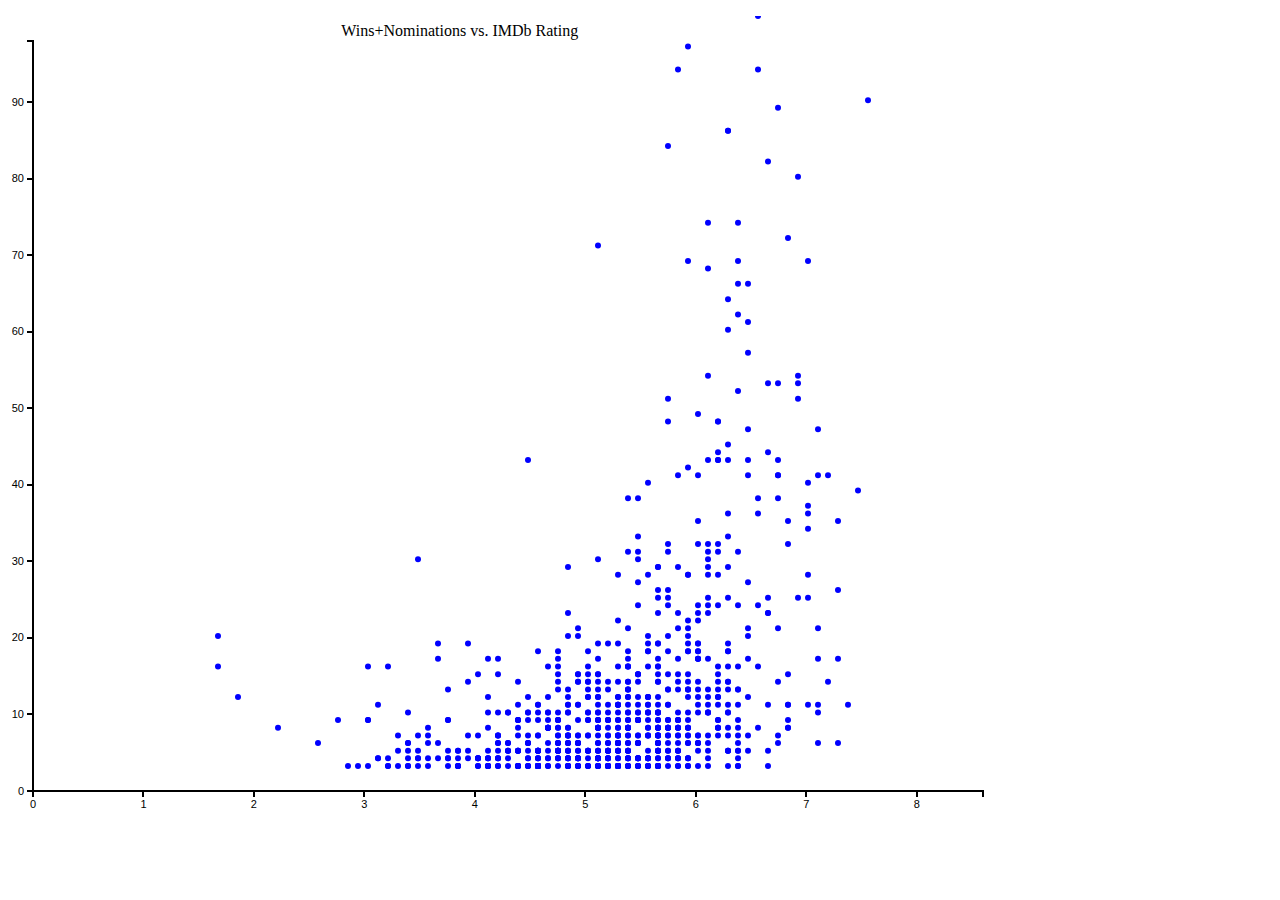
==== Q3/scatterplotTemp.html @ 70dce8a5 "scatterplot WinsNoms vs imdbRating" ====
<!DOCTYPE html>
<html lang="en">
    <head>
        <meta charset="utf-8">
        <title>GTmtello3</title>
        <script src="../lib/d3.v3.min.js"></script>
        <style type="text/css">
        /* nothing */
        .axis path,
        .axis line {
            fill: none;
            stroke: black;
            shape-rendering: crispEdges;
            stroke-width: 2px;
        }
        .axis text {
            font-family: sans-serif;
            font-size: 11px;
        }
        </style>
    </head>
    <body>
        <script type="text/javascript">

d3.csv("movies.csv", function(data) {

        			//Width and height
        			var w = 1000;
        			var h = 800;
        			var padding = 25;

        			//Dynamic, random dataset
        			var dataset = data;					//Add new number to array

  console.log(dataset);
        			//Create scale functions
        			var xScale = d3.scale.linear()
        								 .domain([0, d3.max(dataset, function(d) { return d.imdbRating; })])
        								 .range([padding, w - padding]);

        			var yScaleCanvas1 = d3.scale.linear()
        								 .domain([0, d3.max(dataset, function(d) { return d.WinsNoms; })])
        								 .range([h - padding, padding]);

        			//Define X axis
        			var xAxis = d3.svg.axis()
        							  .scale(xScale)
        							  .orient("bottom")
        							  .ticks(10);

        			//Define Y axis
        			var yAxis = d3.svg.axis()
        							  .scale(yScaleCanvas1)
        							  .orient("left")
        							  .ticks(10);

        			//Create SVG element
        			var canvas1 = d3.select("body")
        						.append("svg")
        						.attr("width", w)
        						.attr("height", h);


              canvas1.selectAll("circle")
                    .data(data)
                    .enter()
                      .append("circle")
                      .attr("r", function(d) { return 3; } )
                      .attr("cx", function(d) { return d.imdbRating*100; } )
                      .attr("cy", function(d) { return yScaleCanvas1(d.WinsNoms) - padding; } )
                      .attr("fill", "blue")


        			//Create X axis
        			canvas1.append("g")
        				.attr("class", "axis")
        				.attr("transform", "translate(0," + (h - padding) + ")")
        				.call(xAxis);

        			//Create Y axis
        			canvas1.append("g")
        				.attr("class", "axis")
        				.attr("transform", "translate(" + padding + ",0)")
        				.call(yAxis);

              canvas1.append("text")
                .attr("x", w / 3 )
                .attr("y", 20 )
                .text("Wins+Nominations vs. IMDb Rating");
              })
          </script>
        <p></p>
    </body>
</html>
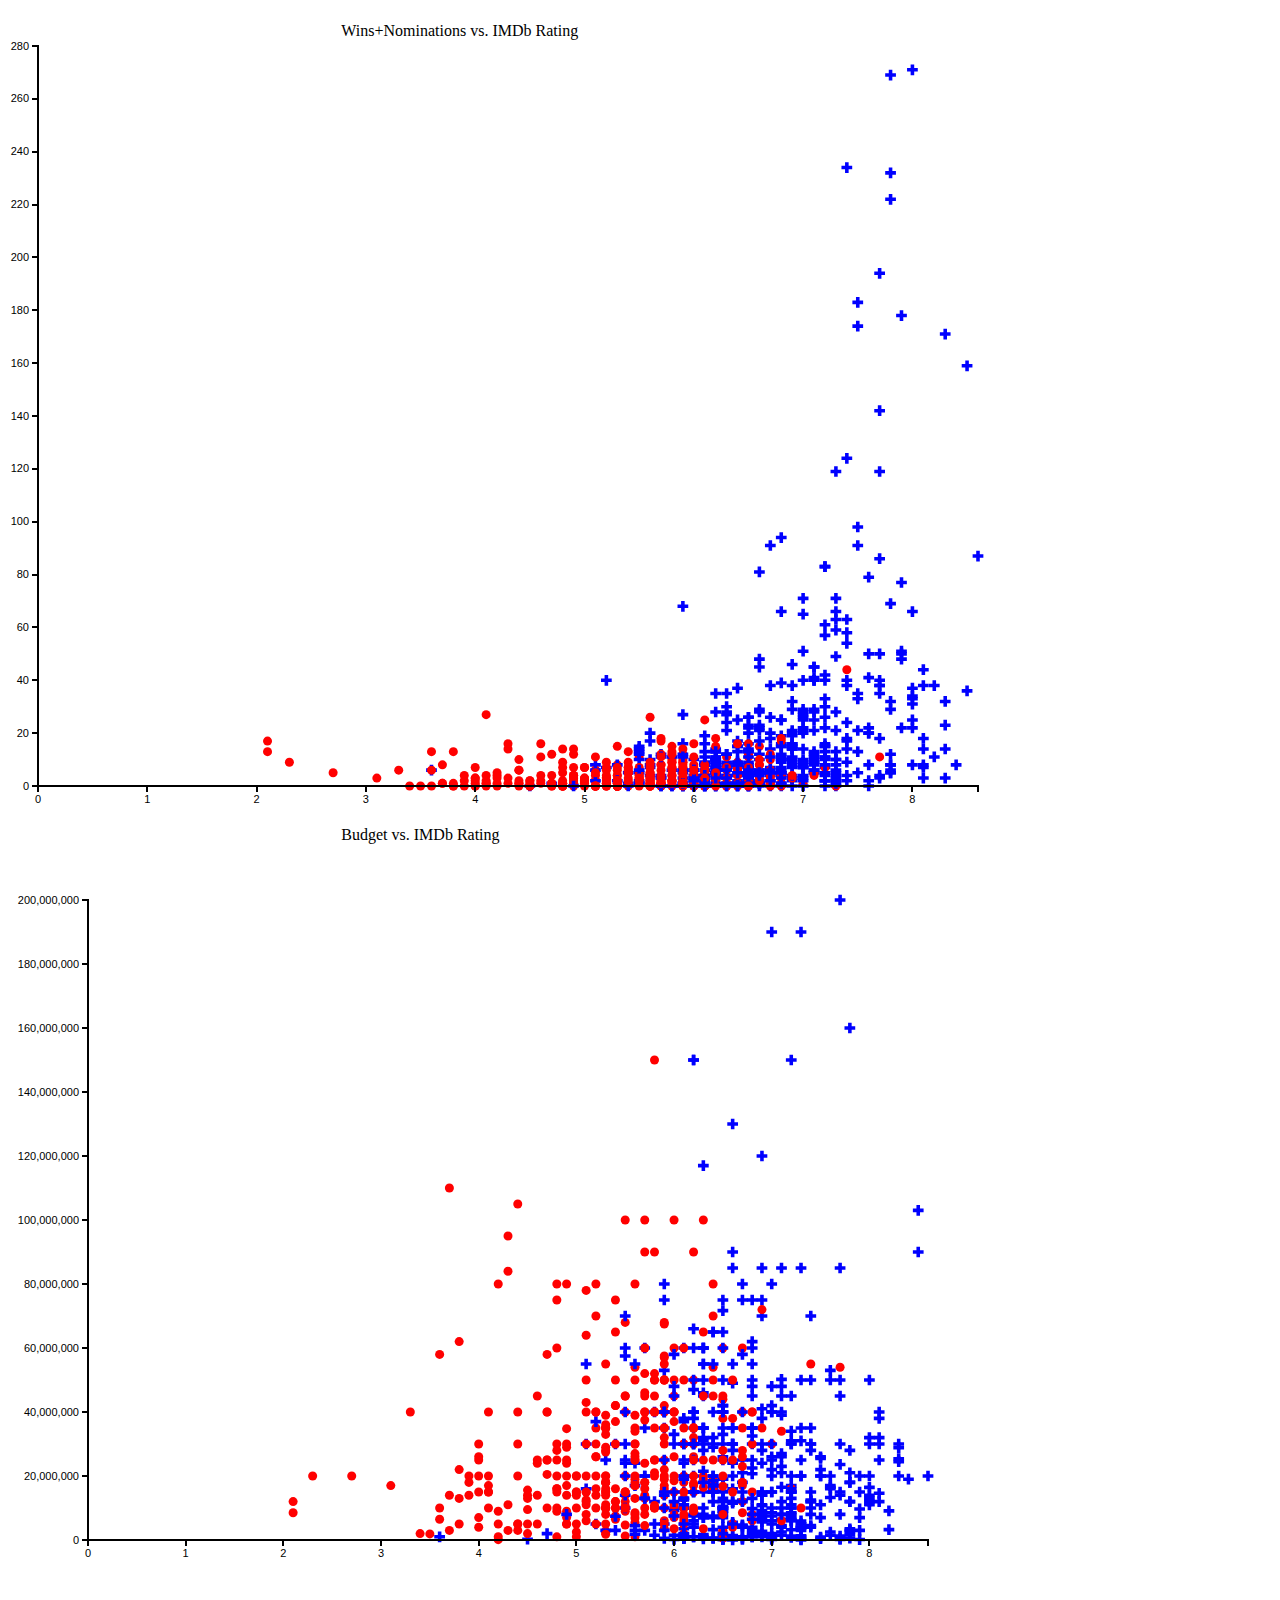
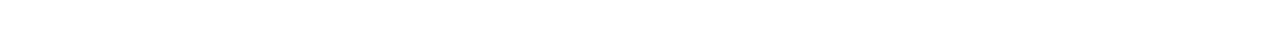
==== commit 838f86e4: "created first 2 plots of Q3" ====
--- a/Q3/scatterplotTemp.html
+++ b/Q3/scatterplotTemp.html
@@ -17,6 +17,12 @@
             font-family: sans-serif;
             font-size: 11px;
         }
+/*
+        .point {
+            fill: yellow;
+            stroke: black;
+        }
+        */
         </style>
     </head>
     <body>
@@ -27,7 +33,7 @@
         			//Width and height
         			var w = 1000;
         			var h = 800;
-        			var padding = 25;
+        			var padding = 30;
 
         			//Dynamic, random dataset
         			var dataset = data;					//Add new number to array
@@ -39,7 +45,7 @@
         								 .range([padding, w - padding]);
 
         			var yScaleCanvas1 = d3.scale.linear()
-        								 .domain([0, d3.max(dataset, function(d) { return d.WinsNoms; })])
+        								 .domain([0, 280])
         								 .range([h - padding, padding]);
 
         			//Define X axis
@@ -53,7 +59,7 @@
         							  .scale(yScaleCanvas1)
         							  .orient("left")
         							  .ticks(10);
-
+//*************PLOT1
         			//Create SVG element
         			var canvas1 = d3.select("body")
         						.append("svg")
@@ -61,32 +67,106 @@
         						.attr("height", h);
 
 
-              canvas1.selectAll("circle")
+              canvas1.selectAll(".point")
                     .data(data)
-                    .enter()
-                      .append("circle")
-                      .attr("r", function(d) { return 3; } )
-                      .attr("cx", function(d) { return d.imdbRating*100; } )
-                      .attr("cy", function(d) { return yScaleCanvas1(d.WinsNoms) - padding; } )
-                      .attr("fill", "blue")
-
+                    .enter().append("path")
+                      .attr("class", "point")
+                      .attr("d", d3.svg.symbol().type(function(d){
+                          if (d.IsGoodRating == 1){ return "cross"; }
+                          else { return "circle"; }
+                        }
+                      ))
+                      .attr("fill", function(d){
+                        if (d.IsGoodRating == 1) {
+                          return "blue";
+                        } else { return "red"; }
+                      })
+                      .attr("transform", function(d) { return "translate(" + xScale(d.imdbRating) + "," + yScaleCanvas1(d.WinsNoms) + ")"; });
 
         			//Create X axis
         			canvas1.append("g")
         				.attr("class", "axis")
-        				.attr("transform", "translate(0," + (h - padding) + ")")
+        				.attr("transform", "translate(0," + (h - padding) + ")")//send x axis to the bottom
         				.call(xAxis);
 
         			//Create Y axis
         			canvas1.append("g")
         				.attr("class", "axis")
-        				.attr("transform", "translate(" + padding + ",0)")
+        				.attr("transform", "translate(" + padding + ",0)")//position y axis
         				.call(yAxis);
 
               canvas1.append("text")
                 .attr("x", w / 3 )
                 .attr("y", 20 )
                 .text("Wins+Nominations vs. IMDb Rating");
+
+
+//*************PLOT2
+var padding = 80;
+
+//Create scale functions
+var xScale = d3.scale.linear()
+           .domain([0, d3.max(dataset, function(d) { return d.imdbRating; })])
+           .range([padding, w - padding]);
+
+        			var yScaleCanvas2 = d3.scale.linear()
+        								 .domain([0, 200000000])
+        								 .range([h - padding, padding]);
+
+                         //Define X axis
+                   			var xAxis = d3.svg.axis()
+                   							  .scale(xScale)
+                   							  .orient("bottom")
+                   							  .ticks(10);
+                                  
+            //Define Y axis
+            var yAxis2 = d3.svg.axis()
+                      .scale(yScaleCanvas2)
+                      .orient("left")
+                      .ticks(10);
+
+
+//Create SVG element
+var canvas2 = d3.select("body")
+      .append("svg")
+      .attr("width", w)
+      .attr("height", h);
+
+
+canvas2.selectAll(".point")
+      .data(data)
+      .enter().append("path")
+        .attr("class", "point")
+        .attr("d", d3.svg.symbol().type(function(d){
+            if (d.IsGoodRating == 1){ return "cross"; }
+            else { return "circle"; }
+          }
+        ))
+        .attr("fill", function(d){
+          if (d.IsGoodRating == 1) {
+            return "blue";
+          } else { return "red"; }
+        })
+        .attr("transform", function(d) { return "translate(" + xScale(d.imdbRating) + "," + yScaleCanvas2(d.Budget) + ")"; });
+
+//Create X axis
+canvas2.append("g")
+  .attr("class", "axis")
+  .attr("transform", "translate(0," + (h - padding) + ")")//send x axis to the bottom
+  .call(xAxis);
+
+//Create Y axis
+canvas2.append("g")
+  .attr("class", "axis")
+  .attr("transform", "translate(" + padding + ",0)")//position y axis
+  .call(yAxis2);
+
+canvas2.append("text")
+  .attr("x", w / 3 )
+  .attr("y", 20 )
+  .text("Budget vs. IMDb Rating");
+
+
               })
           </script>
         <p></p>
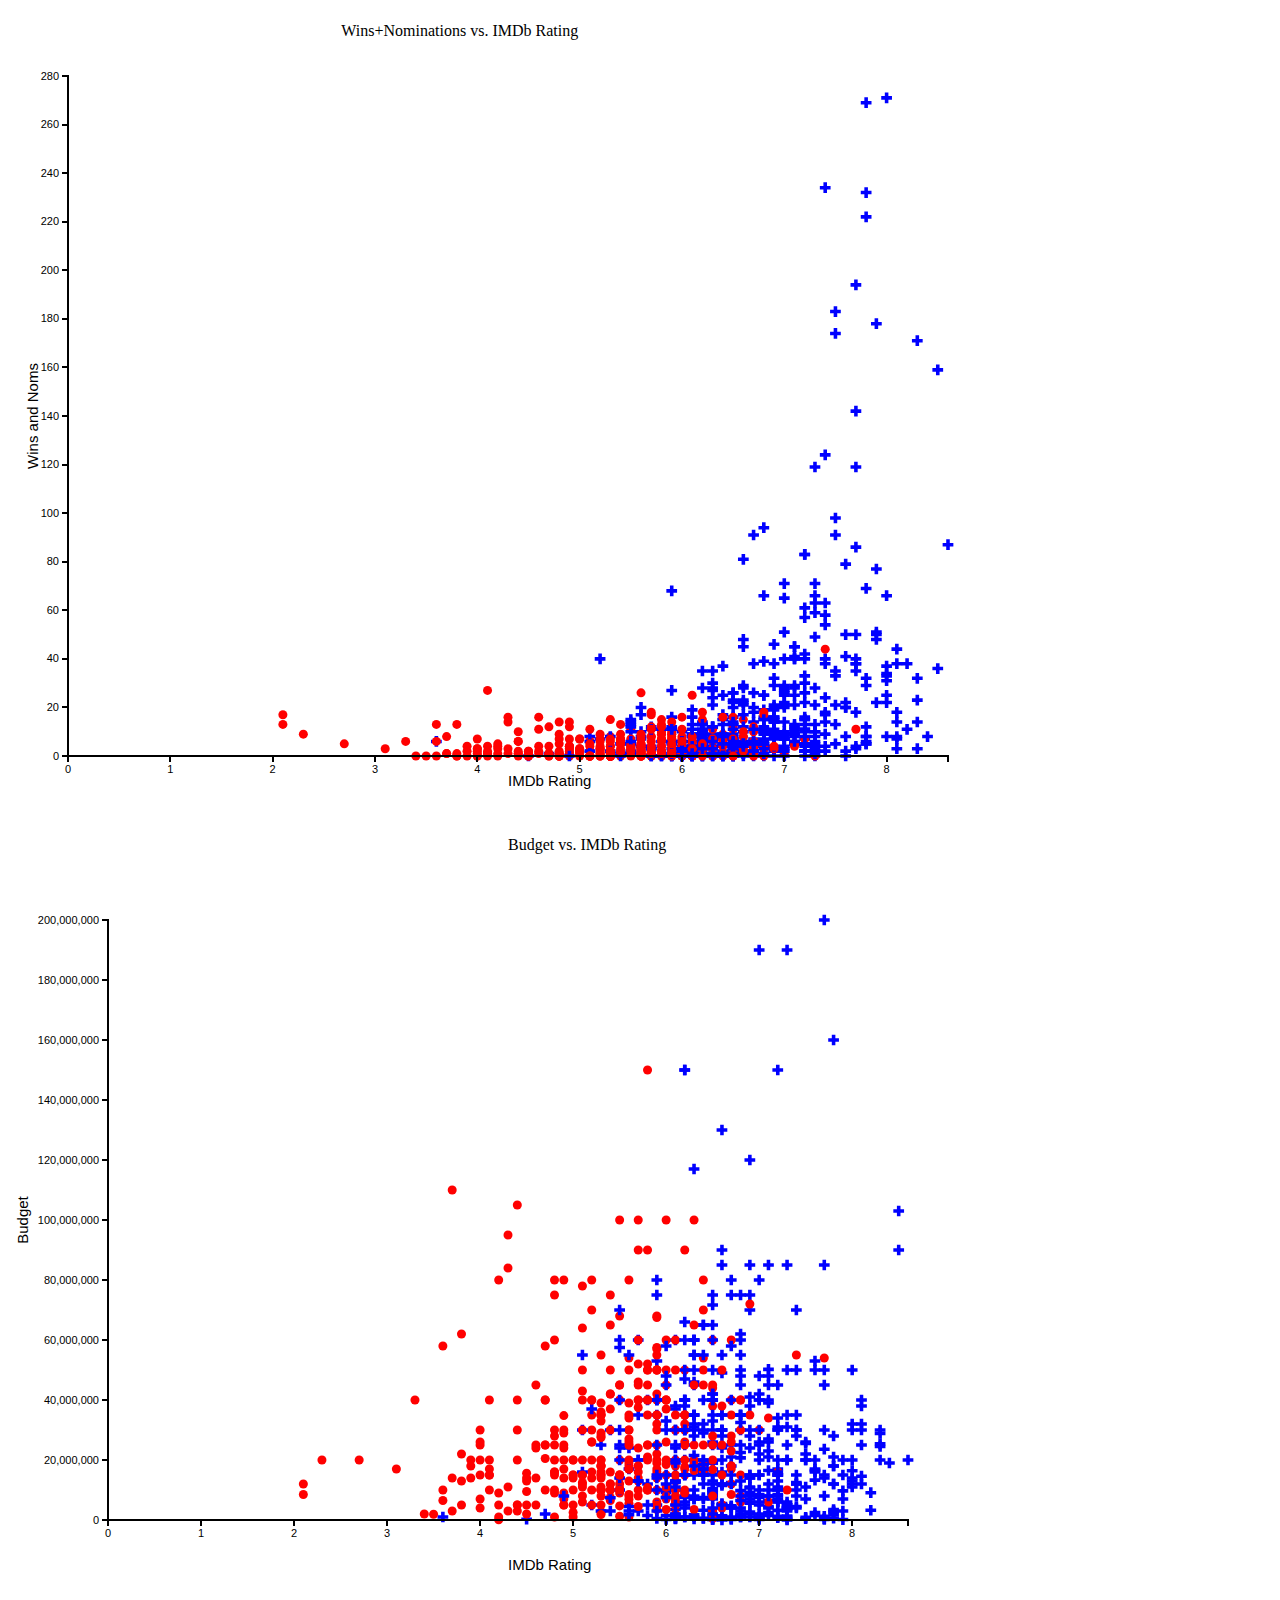
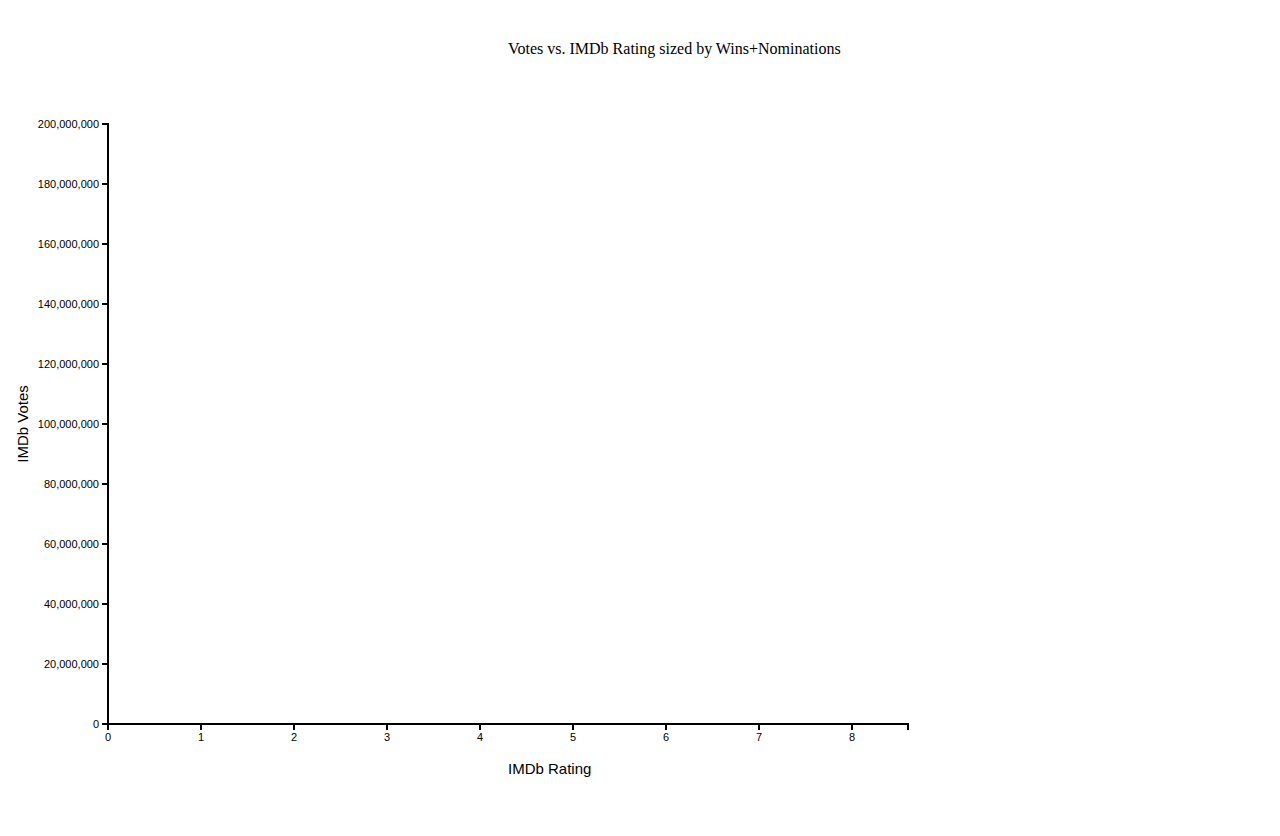
==== commit 2b9152bc: "adding 3rd plot" ====
--- a/Q3/scatterplotTemp.html
+++ b/Q3/scatterplotTemp.html
@@ -4,6 +4,7 @@
         <meta charset="utf-8">
         <title>GTmtello3</title>
         <script src="../lib/d3.v3.min.js"></script>
+        <link rel="stylesheet"  href="legends.css">
         <style type="text/css">
         /* nothing */
         .axis path,
@@ -26,15 +27,24 @@
         </style>
     </head>
     <body>
-        <script type="text/javascript">
+      <script type="text/javascript">
 
 d3.csv("movies.csv", function(data) {
 
         			//Width and height
         			var w = 1000;
         			var h = 800;
-        			var padding = 30;
-
+        			var padding = 60;
+
+/*
+                            var legend = d3.select("body")
+                                    .append("svg")
+                                    .attr("width", 200)
+                                    .attr("heigth", 50)
+                                    .append("text")
+                                    .text("Good Rating")
+                                    ;
+*/
         			//Dynamic, random dataset
         			var dataset = data;					//Add new number to array
 
@@ -59,6 +69,7 @@
         							  .scale(yScaleCanvas1)
         							  .orient("left")
         							  .ticks(10);
+
 //*************PLOT1
         			//Create SVG element
         			var canvas1 = d3.select("body")
@@ -87,13 +98,27 @@
         			canvas1.append("g")
         				.attr("class", "axis")
         				.attr("transform", "translate(0," + (h - padding) + ")")//send x axis to the bottom
-        				.call(xAxis);
+        				.call(xAxis)
+                .append("text")
+                .attr("x", w/2)
+                .attr("y", padding/2)
+                .style("fill", "black")
+                .style("font-size", "15px")
+                .text("IMDb Rating");
 
         			//Create Y axis
         			canvas1.append("g")
         				.attr("class", "axis")
         				.attr("transform", "translate(" + padding + ",0)")//position y axis
-        				.call(yAxis);
+        				.call(yAxis)
+                .append("text")
+                .style("fill", "black")
+                .style("font-size", "15px")
+                .attr("y", -padding/2)
+                .attr("x", -h/2)
+                .style("text-anchor", "middle")
+                .attr("transform", "translate(0,0) rotate(-90)")
+                .text("Wins and Noms");
 
               canvas1.append("text")
                 .attr("x", w / 3 )
@@ -102,69 +127,164 @@
 
 
 //*************PLOT2
-var padding = 80;
-
-//Create scale functions
-var xScale = d3.scale.linear()
-           .domain([0, d3.max(dataset, function(d) { return d.imdbRating; })])
-           .range([padding, w - padding]);
-
-        			var yScaleCanvas2 = d3.scale.linear()
-        								 .domain([0, 200000000])
-        								 .range([h - padding, padding]);
-
-                         //Define X axis
-                   			var xAxis = d3.svg.axis()
-                   							  .scale(xScale)
-                   							  .orient("bottom")
-                   							  .ticks(10);
-                                  
-            //Define Y axis
-            var yAxis2 = d3.svg.axis()
-                      .scale(yScaleCanvas2)
-                      .orient("left")
-                      .ticks(10);
-
-
-//Create SVG element
-var canvas2 = d3.select("body")
-      .append("svg")
-      .attr("width", w)
-      .attr("height", h);
-
-
-canvas2.selectAll(".point")
-      .data(data)
-      .enter().append("path")
-        .attr("class", "point")
-        .attr("d", d3.svg.symbol().type(function(d){
-            if (d.IsGoodRating == 1){ return "cross"; }
-            else { return "circle"; }
-          }
-        ))
-        .attr("fill", function(d){
-          if (d.IsGoodRating == 1) {
-            return "blue";
-          } else { return "red"; }
-        })
-        .attr("transform", function(d) { return "translate(" + xScale(d.imdbRating) + "," + yScaleCanvas2(d.Budget) + ")"; });
-
-//Create X axis
-canvas2.append("g")
-  .attr("class", "axis")
-  .attr("transform", "translate(0," + (h - padding) + ")")//send x axis to the bottom
-  .call(xAxis);
-
-//Create Y axis
-canvas2.append("g")
-  .attr("class", "axis")
-  .attr("transform", "translate(" + padding + ",0)")//position y axis
-  .call(yAxis2);
-
-canvas2.append("text")
-  .attr("x", w / 3 )
-  .attr("y", 20 )
-  .text("Budget vs. IMDb Rating");
+var padding = 100;
+
+      //Create scale functions
+      var xScale = d3.scale.linear()
+                 .domain([0, d3.max(dataset, function(d) { return d.imdbRating; })])
+                 .range([padding, w - padding]);
+
+              			var yScalecanvas2 = d3.scale.linear()
+              								 .domain([0, 200000000])
+              								 .range([h - padding, padding]);
+
+                               //Define X axis
+                         			var xAxis = d3.svg.axis()
+                         							  .scale(xScale)
+                         							  .orient("bottom")
+                         							  .ticks(10);
+
+                  //Define Y axis
+                  var yAxis2 = d3.svg.axis()
+                            .scale(yScalecanvas2)
+                            .orient("left")
+                            .ticks(10);
+
+
+      //Create SVG element
+      var canvas2 = d3.select("body")
+            .append("svg")
+            .attr("width", w)
+            .attr("height", h);
+
+
+      canvas2.selectAll(".point")
+            .data(data)
+            .enter().append("path")
+              .attr("class", "point")
+              .attr("d", d3.svg.symbol().type(function(d){
+                  if (d.IsGoodRating == 1){ return "cross"; }
+                  else { return "circle"; }
+                }
+              ))
+              .attr("fill", function(d){
+                if (d.IsGoodRating == 1) {
+                  return "blue";
+                } else { return "red"; }
+              })
+              .attr("transform", function(d) { return "translate(" + xScale(d.imdbRating) + "," + yScalecanvas2(d.Budget) + ")"; });
+
+      //Create X axis
+      canvas2.append("g")
+        .attr("class", "axis")
+        .attr("transform", "translate(0," + (h - padding) + ")")//send x axis to the bottom
+        .call(xAxis)
+        .append("text")
+        .attr("x", w/2)
+        .attr("y", padding/2)
+        .style("fill", "black")
+        .style("font-size", "15px")
+        .text("IMDb Rating");
+
+      //Create Y axis
+      canvas2.append("g")
+        .attr("class", "axis")
+        .attr("transform", "translate(" + padding + ",0)")//position y axis
+        .call(yAxis2)
+        .append("text")
+        .style("fill", "black")
+        .style("font-size", "15px")
+        .attr("y", -padding+20)
+        .attr("x", -h/2)
+        .style("text-anchor", "middle")
+        .attr("transform", "translate(0,0) rotate(-90)")
+        .text("Budget");
+
+      canvas2.append("text")
+        .attr("x", w / 2 )
+        .attr("y", 30 )
+        .text("Budget vs. IMDb Rating");
+
+
+
+        //*************PLOT3
+        var padding = 100;
+
+              //Create scale functions
+              var xScale = d3.scale.linear()
+                         .domain([0, d3.max(dataset, function(d) { return d.imdbRating; })])
+                         .range([padding, w - padding]);
+
+                      			var yScaleCanvas3 = d3.scale.linear()
+                      								 .domain([0, 1000000])
+                      								 .range([h - padding, padding]);
+
+                                       //Define X axis
+                                 			var xAxis = d3.svg.axis()
+                                 							  .scale(xScale)
+                                 							  .orient("bottom")
+                                 							  .ticks(10);
+
+                          //Define Y axis
+                          var yAxis3 = d3.svg.axis()
+                                    .scale(yScaleCanvas3)
+                                    .orient("left")
+                                    .ticks(10);
+
+
+              //Create SVG element
+              var canvas3 = d3.select("body")
+                    .append("svg")
+                    .attr("width", w)
+                    .attr("height", h);
+
+
+              canvas2.selectAll(".point")
+                    .data(data)
+                    .enter().append("path")
+                      .attr("class", "point")
+                      .attr("d", d3.svg.symbol().type(function(d){
+                          if (d.IsGoodRating == 1){ return "cross"; }
+                          else { return "circle"; }
+                        }
+                      ))
+                      .attr("fill", function(d){
+                        if (d.IsGoodRating == 1) {
+                          return "blue";
+                        } else { return "red"; }
+                      })
+                      .attr("transform", function(d) { return "translate(" + xScale(d.imdbRating) + "," + yScalecanvas3(d.Budget) + ")"; });
+
+              //Create X axis
+              canvas3.append("g")
+                .attr("class", "axis")
+                .attr("transform", "translate(0," + (h - padding) + ")")//send x axis to the bottom
+                .call(xAxis)
+                .append("text")
+                .attr("x", w/2)
+                .attr("y", padding/2)
+                .style("fill", "black")
+                .style("font-size", "15px")
+                .text("IMDb Rating");
+
+              //Create Y axis
+              canvas3.append("g")
+                .attr("class", "axis")
+                .attr("transform", "translate(" + padding + ",0)")//position y axis
+                .call(yAxis2)
+                .append("text")
+                .style("fill", "black")
+                .style("font-size", "15px")
+                .attr("y", -padding+20)
+                .attr("x", -h/2)
+                .style("text-anchor", "middle")
+                .attr("transform", "translate(0,0) rotate(-90)")
+                .text("IMDb Votes");
+
+              canvas3.append("text")
+                .attr("x", w / 2 )
+                .attr("y", 30 )
+                .text("Votes vs. IMDb Rating sized by Wins+Nominations");
 
 
               })
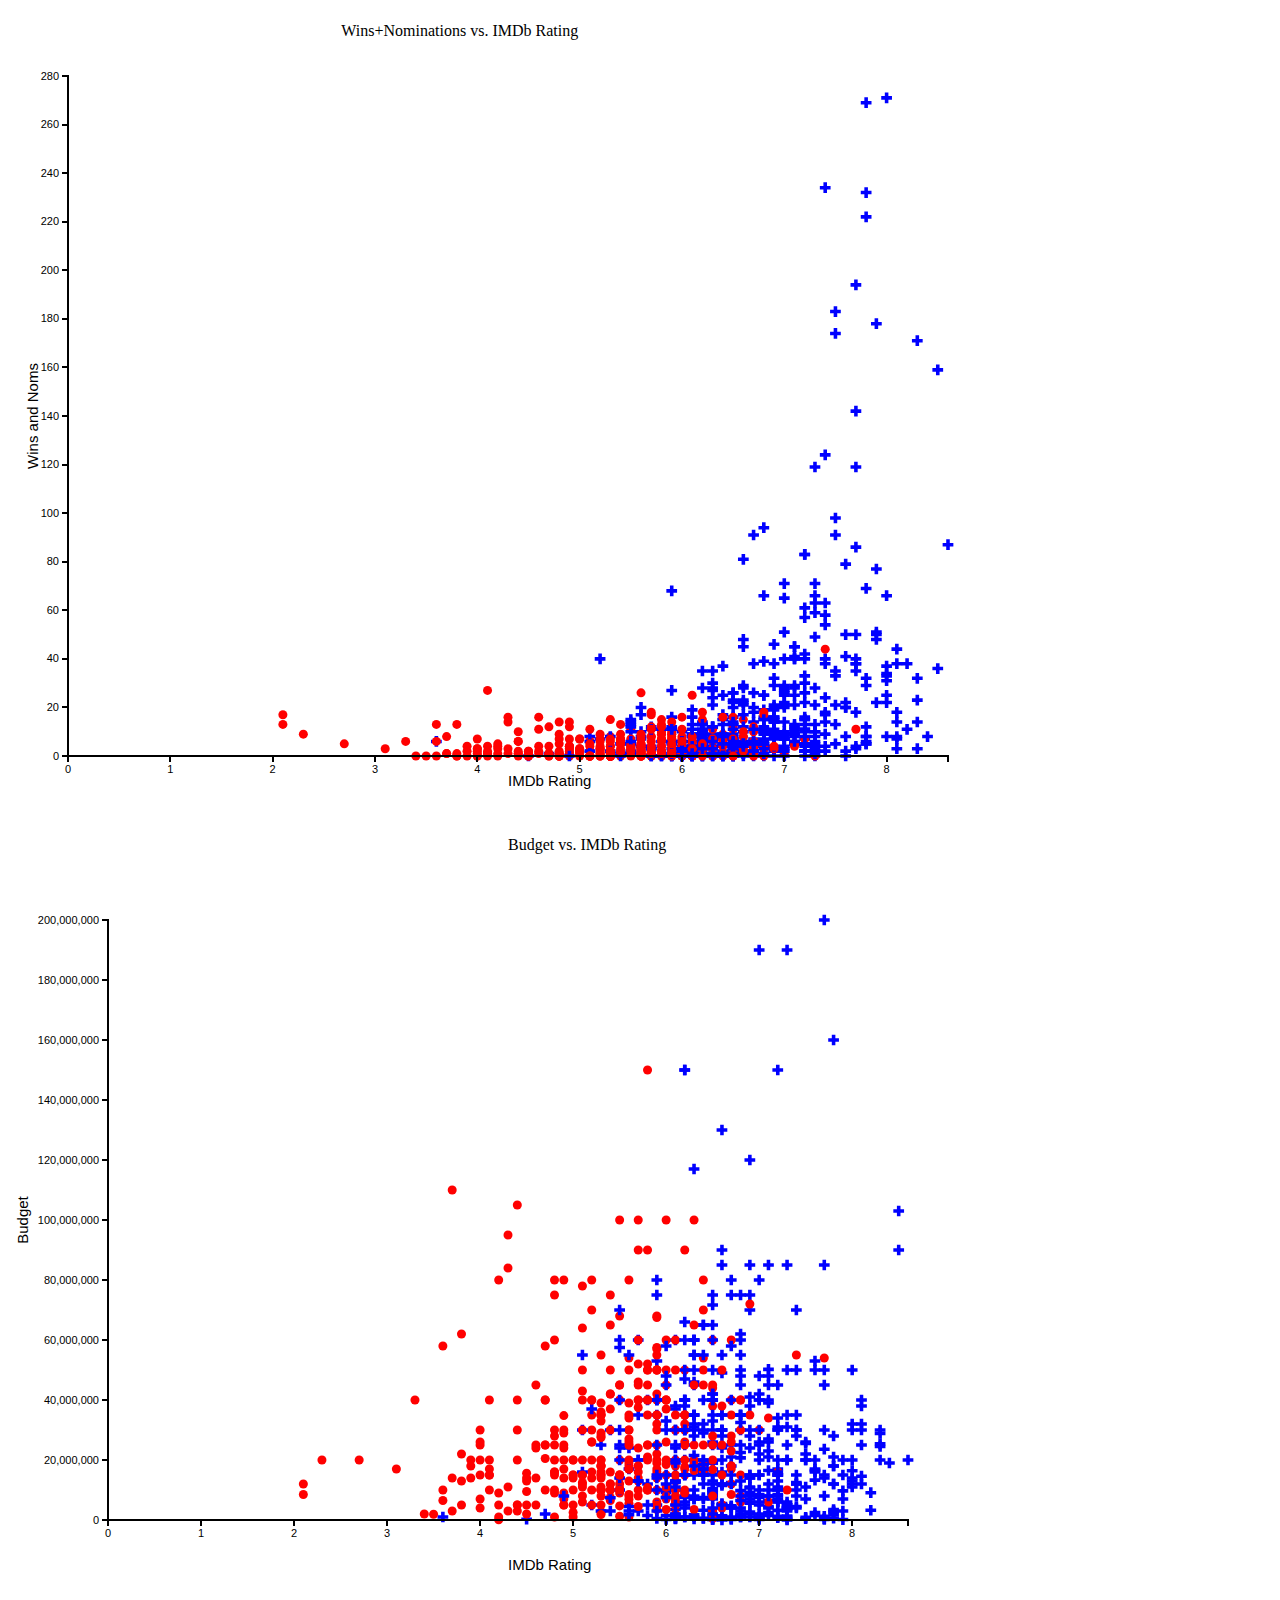
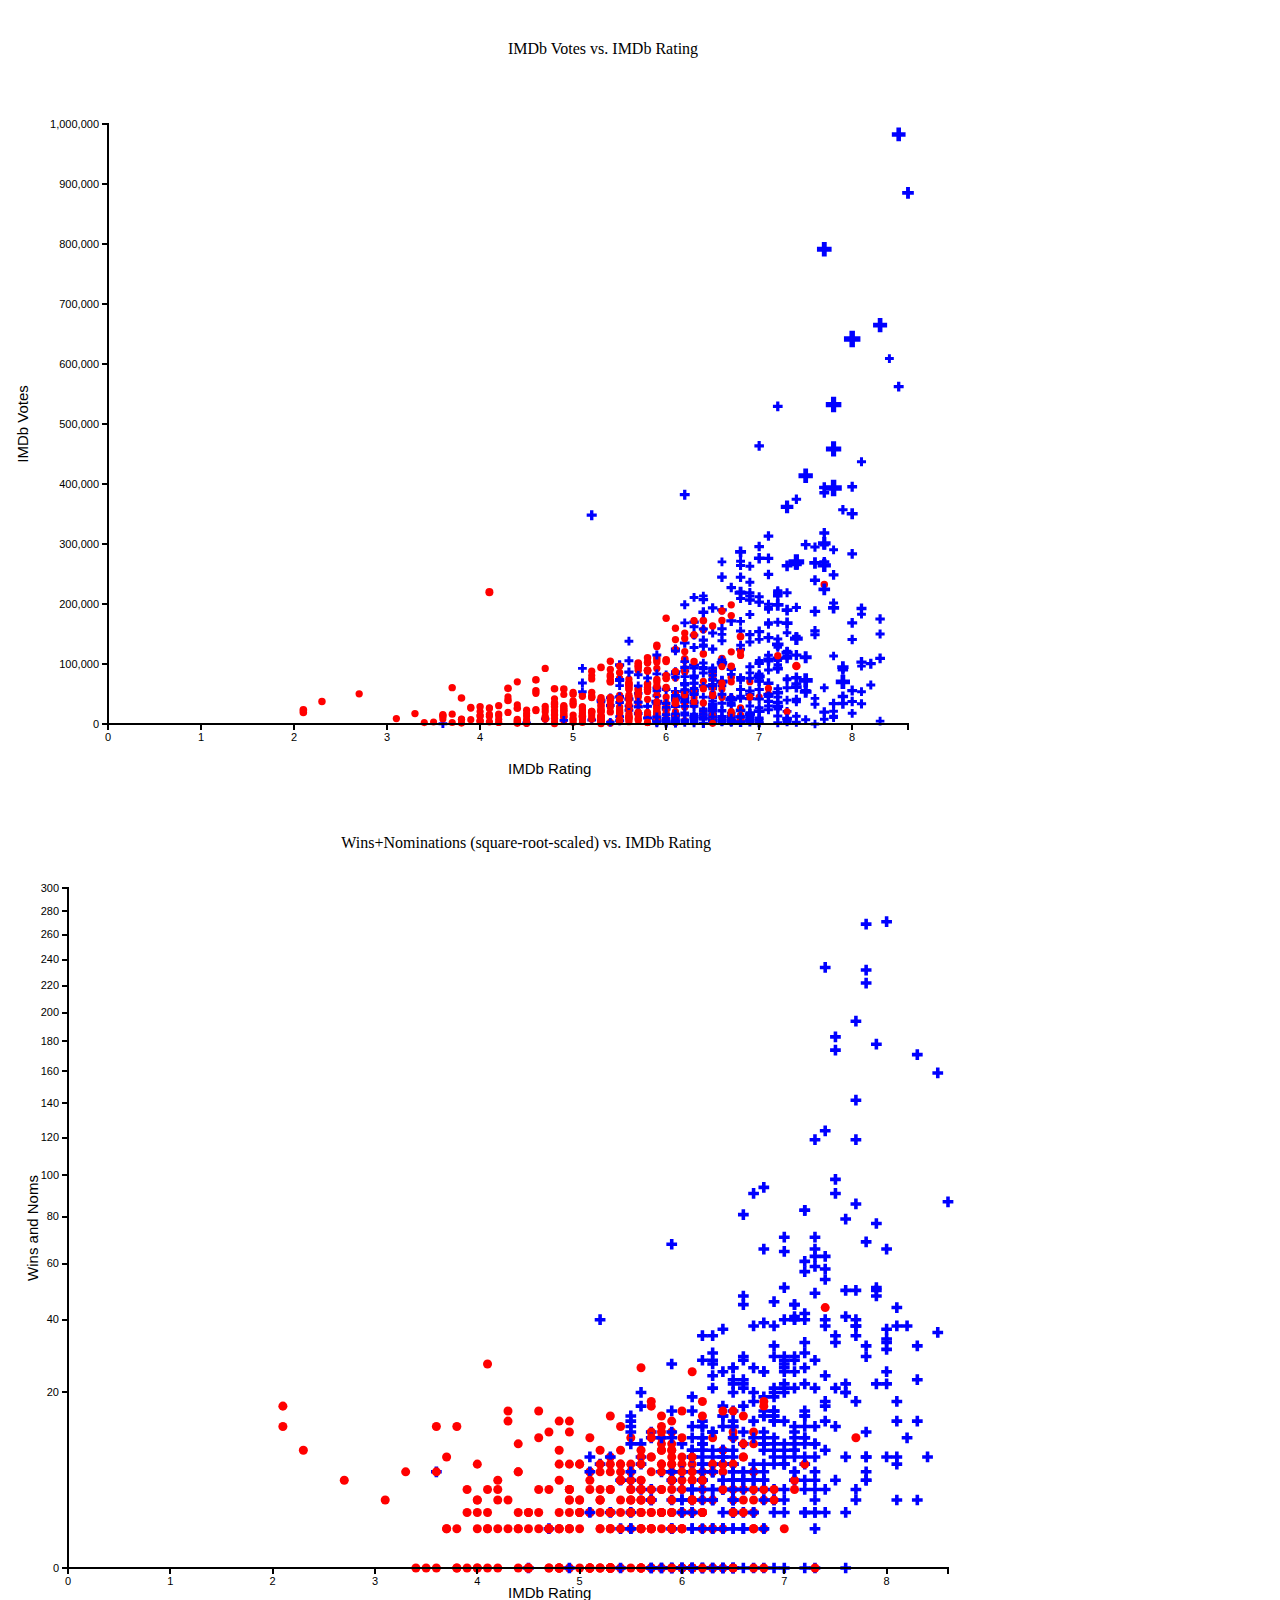
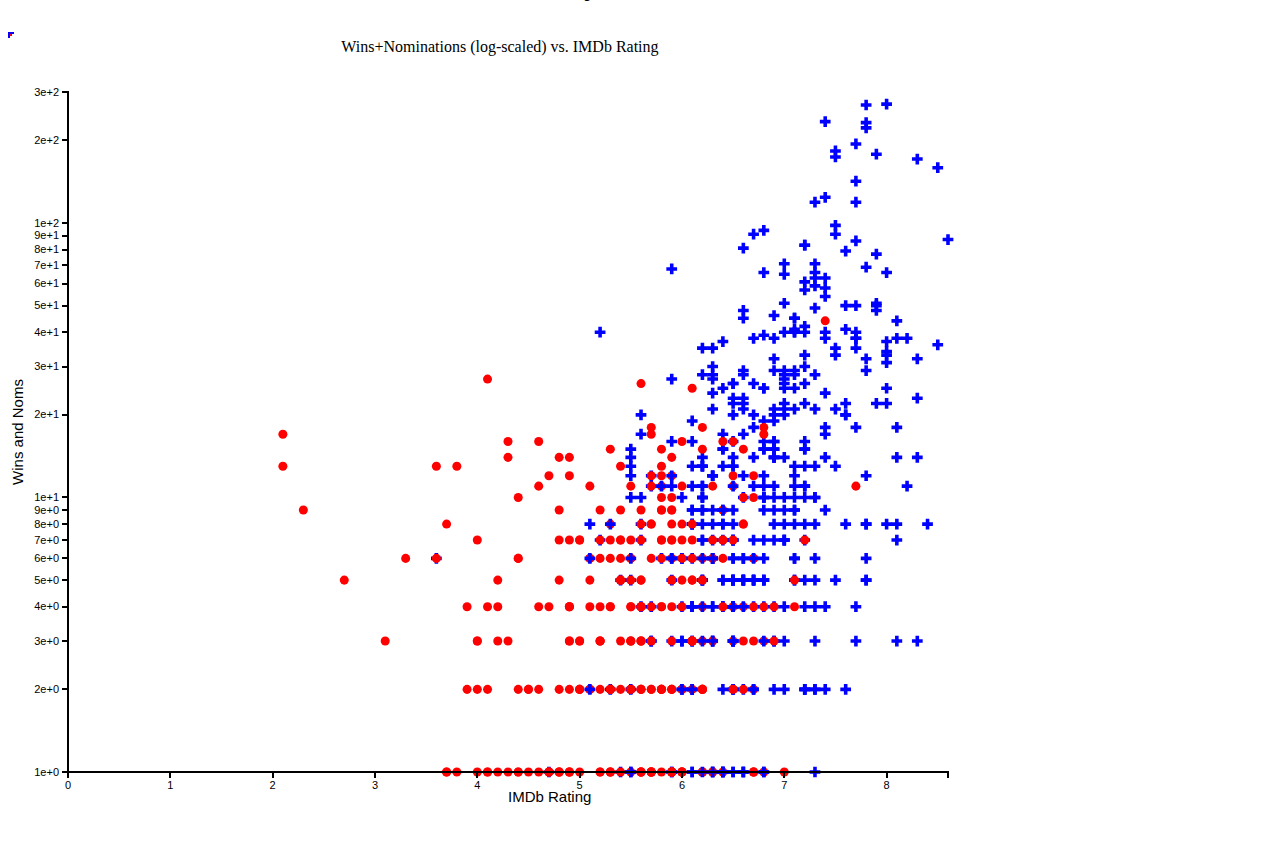
==== commit 3e50f351: "finished scatter plots without legends" ====
--- a/Q3/scatterplotTemp.html
+++ b/Q3/scatterplotTemp.html
@@ -4,7 +4,6 @@
         <meta charset="utf-8">
         <title>GTmtello3</title>
         <script src="../lib/d3.v3.min.js"></script>
-        <link rel="stylesheet"  href="legends.css">
         <style type="text/css">
         /* nothing */
         .axis path,
@@ -18,12 +17,7 @@
             font-family: sans-serif;
             font-size: 11px;
         }
-/*
-        .point {
-            fill: yellow;
-            stroke: black;
-        }
-        */
+
         </style>
     </head>
     <body>
@@ -36,17 +30,9 @@
         			var h = 800;
         			var padding = 60;
 
-/*
-                            var legend = d3.select("body")
-                                    .append("svg")
-                                    .attr("width", 200)
-                                    .attr("heigth", 50)
-                                    .append("text")
-                                    .text("Good Rating")
-                                    ;
-*/
         			//Dynamic, random dataset
         			var dataset = data;					//Add new number to array
+
 
   console.log(dataset);
         			//Create scale functions
@@ -207,7 +193,7 @@
 
 
 
-        //*************PLOT3
+//*************PLOT3
         var padding = 100;
 
               //Create scale functions
@@ -215,22 +201,26 @@
                          .domain([0, d3.max(dataset, function(d) { return d.imdbRating; })])
                          .range([padding, w - padding]);
 
-                      			var yScaleCanvas3 = d3.scale.linear()
-                      								 .domain([0, 1000000])
-                      								 .range([h - padding, padding]);
-
-                                       //Define X axis
-                                 			var xAxis = d3.svg.axis()
-                                 							  .scale(xScale)
-                                 							  .orient("bottom")
-                                 							  .ticks(10);
+          		var yScalecanvas3 = d3.scale.linear()
+                      	 .domain([0, 1000000])
+        								 .range([h - padding, padding]);
+
+              //Define X axis
+         			var xAxis = d3.svg.axis()
+                         .scale(xScale)
+            						 .orient("bottom")
+                         .ticks(10);
 
                           //Define Y axis
-                          var yAxis3 = d3.svg.axis()
-                                    .scale(yScaleCanvas3)
-                                    .orient("left")
-                                    .ticks(10);
-
+              var yAxis2 = d3.svg.axis()
+                         .scale(yScalecanvas3)
+                         .orient("left")
+                         .ticks(10);
+
+              //Create scale functions
+              var symbolSize = d3.scale.linear()
+                      .domain([0, d3.max(dataset, function(d) { return d.WinsNoms; })])
+                      .range([40, 80]);
 
               //Create SVG element
               var canvas3 = d3.select("body")
@@ -239,11 +229,15 @@
                     .attr("height", h);
 
 
-              canvas2.selectAll(".point")
+              canvas3.selectAll(".point")
                     .data(data)
                     .enter().append("path")
-                      .attr("class", "point")
-                      .attr("d", d3.svg.symbol().type(function(d){
+                      //.classed("point", true)
+                      .classed( function(d){
+                                  if (d.IsGoodRating == 1){ return "cross"; }
+                                  else { return "circle"; }
+                                }, true )
+                      .attr("d", d3.svg.symbol().size(function(d){ return symbolSize(d.WinsNoms);}).type(function(d){
                           if (d.IsGoodRating == 1){ return "cross"; }
                           else { return "circle"; }
                         }
@@ -253,7 +247,8 @@
                           return "blue";
                         } else { return "red"; }
                       })
-                      .attr("transform", function(d) { return "translate(" + xScale(d.imdbRating) + "," + yScalecanvas3(d.Budget) + ")"; });
+                      .attr("transform", function(d) { return "translate(" + xScale(d.imdbRating) + "," + yScalecanvas3(d.imdbVotes) + ")"; });
+
 
               //Create X axis
               canvas3.append("g")
@@ -284,8 +279,161 @@
               canvas3.append("text")
                 .attr("x", w / 2 )
                 .attr("y", 30 )
-                .text("Votes vs. IMDb Rating sized by Wins+Nominations");
-
+                .text("IMDb Votes vs. IMDb Rating");
+
+//******************PLOT4
+padding = 60;
+//Create scale functions
+var xScale = d3.scale.linear()
+           .domain([0, d3.max(dataset, function(d) { return d.imdbRating; })])
+           .range([padding, w - padding]);
+
+        			var ySqrtScale = d3.scale.sqrt()
+        								 .domain([0, 300])
+        								 .range([h - padding, padding]);
+
+        			//Define X axis
+        			var xAxis = d3.svg.axis()
+        							  .scale(xScale)
+        							  .orient("bottom")
+        							  .ticks(10);
+
+        			//Define Y axis
+        			var yAxis = d3.svg.axis()
+        							  .scale(ySqrtScale)
+        							  .orient("left")
+        							  .ticks(20);
+
+                        //Create SVG element
+                  			var canvas4 = d3.select("body")
+                  						.append("svg")
+                  						.attr("width", w)
+                  						.attr("height", h);
+
+
+                        canvas4.selectAll(".point")
+                              .data(data)
+                              .enter().append("path")
+                                .attr("class", "point")
+                                .attr("d", d3.svg.symbol().type(function(d){
+                                    if (d.IsGoodRating == 1){ return "cross"; }
+                                    else { return "circle"; }
+                                  }
+                                ))
+                                .attr("fill", function(d){
+                                  if (d.IsGoodRating == 1) {
+                                    return "blue";
+                                  } else { return "red"; }
+                                })
+                                .attr("transform", function(d) { return "translate(" + xScale(d.imdbRating) + "," + ySqrtScale(d.WinsNoms) + ")"; });
+
+                                //Create X axis
+                          			canvas4.append("g")
+                          				.attr("class", "axis")
+                          				.attr("transform", "translate(0," + (h - padding) + ")")//send x axis to the bottom
+                          				.call(xAxis)
+                                  .append("text")
+                                  .attr("x", w/2)
+                                  .attr("y", padding/2)
+                                  .style("fill", "black")
+                                  .style("font-size", "15px")
+                                  .text("IMDb Rating");
+
+                          			//Create Y axis
+                          			canvas4.append("g")
+                          				.attr("class", "axis")
+                          				.attr("transform", "translate(" + padding + ",0)")//position y axis
+                          				.call(yAxis)
+                                  .append("text")
+                                  .style("fill", "black")
+                                  .style("font-size", "15px")
+                                  .attr("y", -padding/2)
+                                  .attr("x", -h/2)
+                                  .style("text-anchor", "middle")
+                                  .attr("transform", "translate(0,0) rotate(-90)")
+                                  .text("Wins and Noms");
+
+                                canvas4.append("text")
+                                  .attr("x", w / 3 )
+                                  .attr("y", 20 )
+                                  .text("Wins+Nominations (square-root-scaled) vs. IMDb Rating");
+
+
+//******************PLOT5
+padding = 60;
+//Create scale functions
+var xScale = d3.scale.linear()
+           .domain([0, d3.max(dataset, function(d) { return d.imdbRating; })])
+           .range([padding, w - padding]);
+
+var yLogScale5 = d3.scale.log()
+           .domain([1, 300])
+           .range([h - padding, padding]);
+
+//Define X axis
+var xAxis = d3.svg.axis()
+          .scale(xScale)
+          .orient("bottom")
+          .ticks(10);
+
+//Define Y axis
+var yAxis = d3.svg.axis()
+          .scale(yLogScale5)
+          .orient("left")
+          .ticks(20);
+
+//Create SVG element
+var canvas5 = d3.select("body")
+            .append("svg")
+            .attr("width", w)
+            .attr("height", h);
+
+            canvas5.selectAll(".point")
+                  .data(data)
+                  .enter().append("path")
+                    .attr("class", "point")
+                    .attr("d", d3.svg.symbol().type(function(d){
+                        if (d.IsGoodRating == 1){ return "cross"; }
+                        else { return "circle"; }
+                      }
+                    ))
+                    .attr("fill", function(d){
+                      if (d.IsGoodRating == 1) {
+                        return "blue";
+                      } else { return "red"; }
+                    })
+                    .attr("transform", function(d) { return "translate(" + xScale(d.imdbRating) + "," + yLogScale5(d.WinsNoms) + ")"; });
+
+                    //Create X axis
+                    canvas5.append("g")
+                      .attr("class", "axis")
+                      .attr("transform", "translate(0," + (h - padding) + ")")//send x axis to the bottom
+                      .call(xAxis)
+                      .append("text")
+                      .attr("x", w/2)
+                      .attr("y", padding/2)
+                      .style("fill", "black")
+                      .style("font-size", "15px")
+                      .text("IMDb Rating");
+
+                    //Create Y axis
+                    canvas5.append("g")
+                      .attr("class", "axis")
+                      .attr("transform", "translate(" + padding + ",0)")//position y axis
+                      .call(yAxis)
+                      .append("text")
+                      .style("fill", "black")
+                      .style("font-size", "15px")
+                      .attr("y", -padding*.75)
+                      .attr("x", -h/2)
+                      .style("text-anchor", "middle")
+                      .attr("transform", "translate(0,0) rotate(-90)")
+                      .text("Wins and Noms");
+
+                    canvas5.append("text")
+                      .attr("x", w / 3 )
+                      .attr("y", 20 )
+                      .text("Wins+Nominations (log-scaled) vs. IMDb Rating");
 
               })
           </script>
